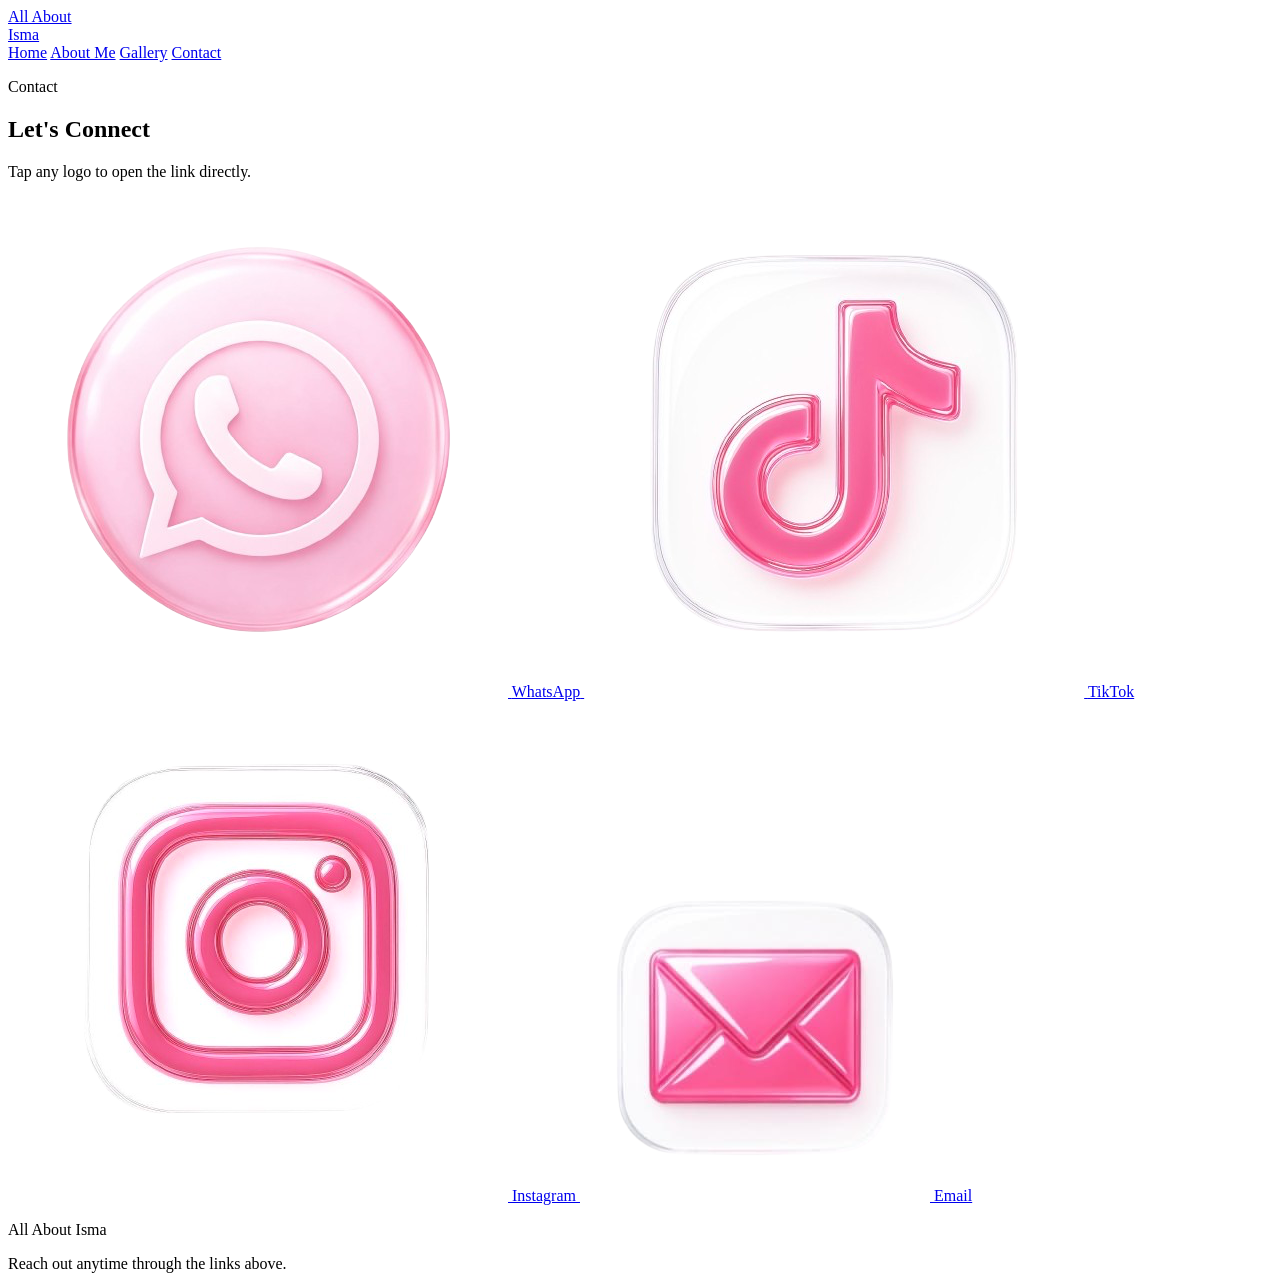
==== contact.html @ f4b1539f "Create contact.html" ====
<!DOCTYPE html>
<html lang="en">
<head>
    <meta charset="UTF-8">
    <meta name="viewport" content="width=device-width, initial-scale=1.0">
    <title>Isma Maisarah | Contact</title>
    <link rel="preconnect" href="https://fonts.googleapis.com">
    <link rel="preconnect" href="https://fonts.gstatic.com" crossorigin>
    <link href="https://fonts.googleapis.com/css2?family=Playfair+Display:wght@600;700&family=Manrope:wght@400;500;700&display=swap" rel="stylesheet">
    <link rel="stylesheet" href="style.css">
</head>
<body>
    <div class="sparkle-layer" aria-hidden="true">
        <span class="sparkle one"></span>
        <span class="sparkle two"></span>
        <span class="sparkle three"></span>
        <span class="sparkle four"></span>
        <span class="sparkle five"></span>
        <span class="sparkle six"></span>
    </div>
    <header class="site-header">
        <div class="page-wrap nav-shell">
            <a class="site-brand" href="index.html">All About<br>Isma</a>
            <nav class="site-nav">
                <a href="index.html">Home</a>
                <a href="about.html">About Me</a>
                <a href="gallery.html">Gallery</a>
                <a class="active" href="contact.html">Contact</a>
            </nav>
        </div>
    </header>

    <main class="page-wrap page-stack">
        <section class="section-panel contact-panel">
            <div class="section-heading center-align">
                <p class="eyebrow">Contact</p>
                <h1>Let&apos;s Connect</h1>
                <p class="gallery-note">Tap any logo to open the link directly.</p>
            </div>
            <div class="contact-grid">
                <a class="contact-card hover-float" href="https://wa.me/60138694818" target="_blank" rel="noreferrer">
                    <img src="assets/img/wslogo.png" alt="WhatsApp logo">
                    <span>WhatsApp</span>
                </a>
                <a class="contact-card hover-float" href="https://www.tiktok.com/@mimaubibi" target="_blank" rel="noreferrer">
                    <img src="assets/img/tiktok.png" alt="TikTok logo">
                    <span>TikTok</span>
                </a>
                <a class="contact-card hover-float" href="https://www.instagram.com/imaamaisa._/" target="_blank" rel="noreferrer">
                    <img src="assets/img/iglogo.png" alt="Instagram logo">
                    <span>Instagram</span>
                </a>
                <a class="contact-card hover-float" href="mailto:ismamaisarahmohamad@gmail.com">
                    <img src="assets/img/email.png" alt="Email logo">
                    <span>Email</span>
                </a>
            </div>
        </section>
    </main>
    <footer class="site-footer">
        <div class="page-wrap footer-shell">
            <p>All About Isma</p>
            <span>Reach out anytime through the links above.</span>
        </div>
    </footer>
</body>
</html>
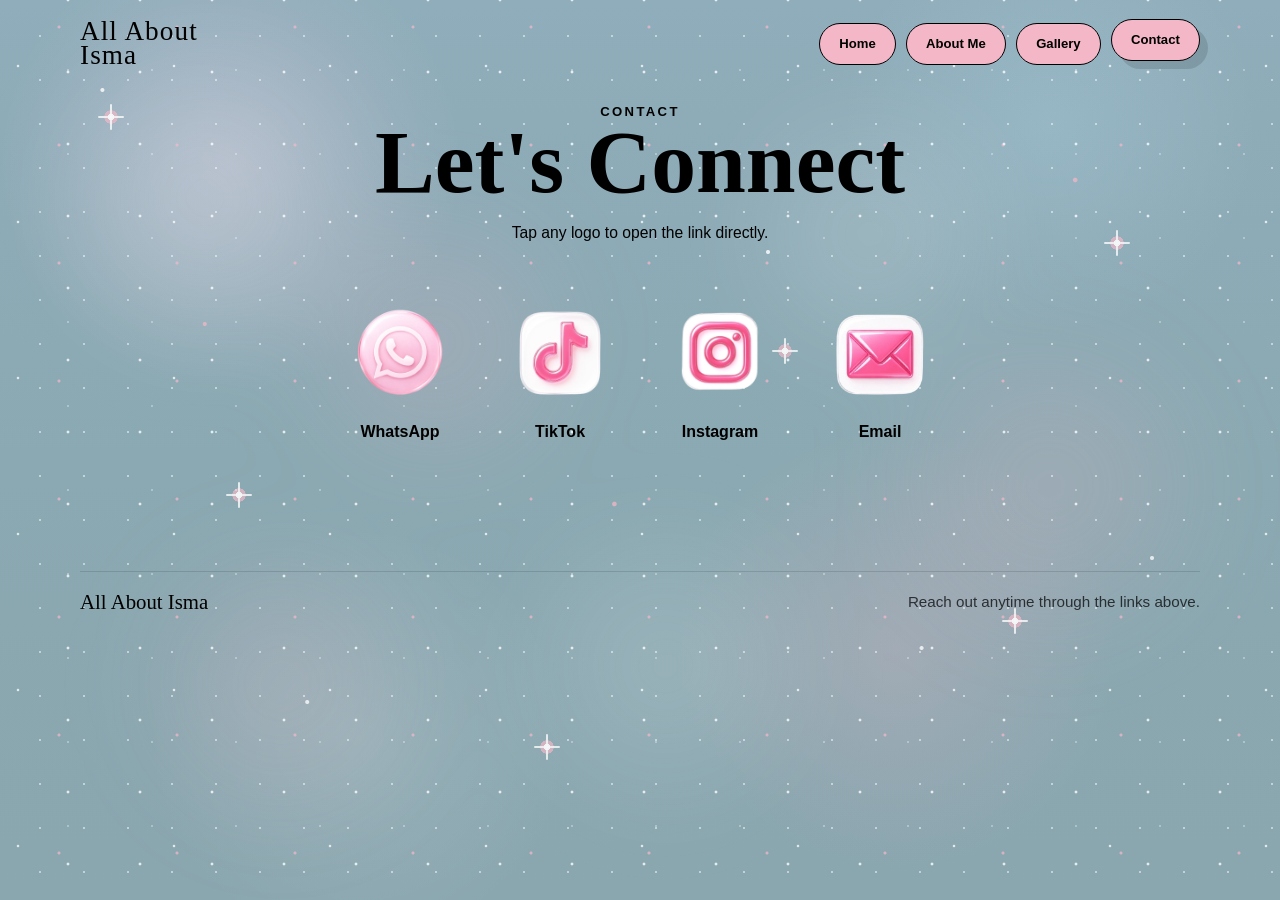
==== commit c1751be1: "Update contact.html" ====
--- a/contact.html
+++ b/contact.html
@@ -50,7 +50,7 @@
                     <img src="assets/img/iglogo.png" alt="Instagram logo">
                     <span>Instagram</span>
                 </a>
-                <a class="contact-card hover-float" href="mailto:ismamaisarahmohamad@gmail.com">
+                <a class="contact-card hover-float" href="mailto:ismamaisarahmohamad@gmail.com?subject=Hello Isma">
                     <img src="assets/img/email.png" alt="Email logo">
                     <span>Email</span>
                 </a>
--- a/style.css
+++ b/style.css
@@ -0,0 +1,2026 @@
+:root {
+    --bg: #95B3BB;
+    --box: #F4B7C7;
+    --text: #000000;
+}
+
+* {
+    box-sizing: border-box;
+    margin: 0;
+    padding: 0;
+}
+
+html {
+    scroll-behavior: smooth;
+}
+
+body {
+    position: relative;
+    isolation: isolate;
+    min-height: 100vh;
+    overflow-x: hidden;
+    background:
+        radial-gradient(circle at 18% 18%, rgba(255, 214, 240, 0.28), transparent 18%),
+        radial-gradient(circle at 82% 14%, rgba(197, 232, 255, 0.18), transparent 16%),
+        radial-gradient(circle at 70% 72%, rgba(244, 183, 199, 0.22), transparent 20%),
+        radial-gradient(circle at 28% 82%, rgba(255, 255, 255, 0.12), transparent 18%),
+        linear-gradient(180deg, #8fadba 0%, #8ba9b2 52%, #8aa6af 100%);
+    color: var(--text);
+    font-family: "Manrope", sans-serif;
+}
+
+body::before {
+    content: "";
+    position: fixed;
+    inset: 0;
+    z-index: -1;
+    pointer-events: none;
+    background:
+        radial-gradient(circle at 16% 22%, rgba(255, 255, 255, 0.22), transparent 14%),
+        radial-gradient(circle at 34% 38%, rgba(244, 183, 199, 0.22), transparent 16%),
+        radial-gradient(circle at 68% 26%, rgba(255, 255, 255, 0.18), transparent 14%),
+        radial-gradient(circle at 82% 54%, rgba(244, 183, 199, 0.22), transparent 16%),
+        radial-gradient(circle at 52% 74%, rgba(255, 255, 255, 0.16), transparent 18%),
+        radial-gradient(circle at 22% 76%, rgba(244, 183, 199, 0.18), transparent 14%);
+    opacity: 1;
+    filter: blur(42px);
+    animation: nebula-shift 22s ease-in-out infinite alternate;
+}
+
+body::after {
+    content: "";
+    position: fixed;
+    inset: 0;
+    z-index: -1;
+    pointer-events: none;
+    background:
+        radial-gradient(circle at 8% 10%, rgba(255, 255, 255, 0.85) 0 1.5px, transparent 2.5px),
+        radial-gradient(circle at 16% 36%, rgba(244, 183, 199, 0.8) 0 1.5px, transparent 2.5px),
+        radial-gradient(circle at 24% 78%, rgba(255, 255, 255, 0.82) 0 1.5px, transparent 2.5px),
+        radial-gradient(circle at 38% 18%, rgba(255, 255, 255, 0.9) 0 1.8px, transparent 2.8px),
+        radial-gradient(circle at 48% 56%, rgba(244, 183, 199, 0.8) 0 1.8px, transparent 2.8px),
+        radial-gradient(circle at 60% 28%, rgba(255, 255, 255, 0.88) 0 1.5px, transparent 2.5px),
+        radial-gradient(circle at 72% 72%, rgba(255, 255, 255, 0.84) 0 1.5px, transparent 2.5px),
+        radial-gradient(circle at 84% 20%, rgba(244, 183, 199, 0.8) 0 1.8px, transparent 2.8px),
+        radial-gradient(circle at 90% 62%, rgba(255, 255, 255, 0.82) 0 1.5px, transparent 2.5px);
+    opacity: 0.92;
+    animation: starfield-drift 24s linear infinite alternate;
+}
+
+.sparkle-layer {
+    position: fixed;
+    inset: 0;
+    z-index: -1;
+    pointer-events: none;
+    overflow: hidden;
+}
+
+.sparkle-layer::before,
+.sparkle-layer::after {
+    content: "";
+    position: absolute;
+    inset: -20%;
+    background-repeat: repeat;
+    mix-blend-mode: screen;
+}
+
+.sparkle-layer::before {
+    background-image:
+        radial-gradient(circle, rgba(255, 255, 255, 0.92) 0 1px, transparent 1.8px),
+        radial-gradient(circle, rgba(244, 183, 199, 0.85) 0 1.1px, transparent 1.9px),
+        radial-gradient(circle, rgba(255, 255, 255, 0.88) 0 0.9px, transparent 1.7px);
+    background-size: 72px 72px, 118px 118px, 156px 156px;
+    background-position: 0 0, 20px 30px, 40px 12px;
+    opacity: 0.85;
+    animation: star-rush-fast 7s linear infinite;
+}
+
+.sparkle-layer::after {
+    background-image:
+        radial-gradient(circle, rgba(255, 255, 255, 0.75) 0 0.8px, transparent 1.5px),
+        radial-gradient(circle, rgba(255, 255, 255, 0.55) 0 0.6px, transparent 1.4px);
+    background-size: 44px 44px, 84px 84px;
+    background-position: 10px 18px, 30px 40px;
+    opacity: 0.65;
+    animation: star-rush-fast-2 4.8s linear infinite;
+}
+
+.sparkle {
+    position: absolute;
+    width: 18px;
+    aspect-ratio: 1;
+    background: radial-gradient(circle, rgba(255, 255, 255, 0.95) 0 25%, rgba(244, 183, 199, 0.75) 26% 52%, transparent 53%);
+    filter: blur(0.3px);
+    opacity: 0.9;
+    mix-blend-mode: screen;
+    animation: sparkle-float 3.8s ease-in-out infinite;
+}
+
+.sparkle::before,
+.sparkle::after {
+    content: "";
+    position: absolute;
+    inset: 50%;
+    width: 2px;
+    height: 26px;
+    background: rgba(255, 255, 255, 0.85);
+    transform: translate(-50%, -50%);
+    border-radius: 999px;
+}
+
+.sparkle::after {
+    width: 26px;
+    height: 2px;
+}
+
+.sparkle.one { top: 12%; left: 8%; animation-delay: 0s; }
+.sparkle.two { top: 26%; right: 12%; animation-delay: 1.8s; }
+.sparkle.three { top: 54%; left: 18%; animation-delay: 3.4s; }
+.sparkle.four { top: 68%; right: 20%; animation-delay: 5.2s; }
+.sparkle.five { top: 82%; left: 42%; animation-delay: 2.4s; }
+.sparkle.six { top: 38%; right: 38%; animation-delay: 4.4s; }
+
+img,
+video {
+    display: block;
+    width: 100%;
+}
+
+a {
+    color: inherit;
+    text-decoration: none;
+}
+
+.page-wrap {
+    width: min(1120px, calc(100% - 32px));
+    margin: 0 auto;
+}
+
+.site-header {
+    padding: 20px 0 8px;
+}
+
+.site-footer {
+    margin-top: 10px;
+    padding: 24px 0 30px;
+}
+
+.footer-shell {
+    display: flex;
+    justify-content: space-between;
+    align-items: center;
+    gap: 20px;
+    padding-top: 18px;
+    border-top: 1.5px solid rgba(0, 0, 0, 0.12);
+    font-size: 0.95rem;
+}
+
+.footer-shell p {
+    font-family: "Playfair Display", serif;
+    font-size: 1.3rem;
+}
+
+.footer-shell span {
+    opacity: 0.72;
+}
+
+.nav-shell {
+    display: flex;
+    justify-content: space-between;
+    align-items: center;
+    gap: 20px;
+}
+
+.site-brand,
+h1,
+h2,
+h3 {
+    font-family: "Playfair Display", serif;
+}
+
+.site-brand {
+    font-size: 1.7rem;
+    line-height: 0.88;
+    letter-spacing: 0.04em;
+}
+
+.site-nav {
+    display: flex;
+    flex-wrap: wrap;
+    justify-content: flex-end;
+    gap: 10px;
+}
+
+.site-nav a,
+.main-button,
+.study-card {
+    border: 1.5px solid var(--text);
+    border-radius: 999px;
+    background: var(--box);
+}
+
+.site-nav a,
+.main-button {
+    padding: 0.8rem 1.2rem;
+    font-size: 0.82rem;
+    font-weight: 700;
+    transition: transform 0.25s ease, box-shadow 0.25s ease, background 0.25s ease;
+}
+
+.outline-button {
+    display: inline-flex;
+    align-items: center;
+    justify-content: center;
+    padding: 0.8rem 1.2rem;
+    border: 1.5px solid var(--text);
+    border-radius: 999px;
+    background: rgba(255, 255, 255, 0.16);
+    font-size: 0.82rem;
+    font-weight: 700;
+    transition: transform 0.25s ease, box-shadow 0.25s ease, background 0.25s ease;
+}
+
+.site-nav a:hover,
+.site-nav a.active,
+.main-button:hover,
+.outline-button:hover,
+.hover-float:hover {
+    transform: translateY(-4px);
+    box-shadow: 8px 8px 0 rgba(0, 0, 0, 0.12);
+}
+
+.page-stack {
+    display: grid;
+    gap: 28px;
+    padding: 18px 0 50px;
+}
+
+.hero-panel,
+.section-panel,
+.soft-card {
+    overflow: visible;
+}
+
+.hero-panel {
+    display: grid;
+    grid-template-columns: 360px 1fr;
+    gap: 28px;
+    align-items: center;
+    padding: 22px 0 34px;
+    margin-top: 18px;
+}
+
+.home-page {
+    padding-bottom: 54px;
+}
+
+.hero-photo {
+    position: relative;
+}
+
+.hero-photo img {
+    height: 500px;
+    object-fit: cover;
+    border-radius: 28px;
+    animation: float-soft 5.5s ease-in-out infinite;
+    box-shadow: 0 24px 40px rgba(0, 0, 0, 0.12);
+}
+
+.hero-copy h1,
+.section-heading h1 {
+    font-size: clamp(3rem, 7vw, 5.6rem);
+    line-height: 0.95;
+}
+
+.mini-line {
+    font-size: 1rem;
+    margin-bottom: 0.4rem;
+    animation: fade-up 0.9s ease both;
+}
+
+.hero-subtitle {
+    max-width: 560px;
+    margin-top: 0.8rem;
+    font-size: 1.1rem;
+    font-weight: 500;
+}
+
+.hero-blurb {
+    max-width: 520px;
+    margin-top: 1rem;
+    font-size: 1rem;
+    line-height: 1.8;
+}
+
+.eyebrow {
+    font-size: 0.82rem;
+    font-weight: 800;
+    letter-spacing: 0.18em;
+    text-transform: uppercase;
+}
+
+.hero-actions {
+    display: flex;
+    flex-wrap: wrap;
+    gap: 14px;
+    margin-top: 1.6rem;
+}
+
+.hero-stats {
+    display: flex;
+    flex-wrap: wrap;
+    gap: 14px;
+    margin-top: 1.8rem;
+}
+
+.hero-stats article {
+    min-width: 110px;
+    padding: 14px 16px;
+    border-radius: 22px;
+    background: rgba(255, 255, 255, 0.2);
+    box-shadow: 0 14px 24px rgba(0, 0, 0, 0.08);
+    animation: fade-up 0.9s ease both;
+}
+
+.hero-stats strong {
+    display: block;
+    font-family: "Playfair Display", serif;
+    font-size: 1.4rem;
+}
+
+.hero-stats span {
+    font-size: 0.82rem;
+    font-weight: 700;
+    letter-spacing: 0.04em;
+}
+
+.photo-chip {
+    position: absolute;
+    z-index: 1;
+    padding: 0.88rem 1.3rem;
+    border-radius: 999px;
+    background:
+        linear-gradient(135deg, rgba(255, 225, 235, 0.72), rgba(244, 183, 199, 0.62)),
+        rgba(255, 255, 255, 0.22);
+    font-size: 0.8rem;
+    font-weight: 800;
+    letter-spacing: 0.03em;
+    box-shadow:
+        0 16px 30px rgba(0, 0, 0, 0.12),
+        0 10px 24px rgba(255, 212, 228, 0.24);
+    backdrop-filter: blur(12px);
+    -webkit-backdrop-filter: blur(12px);
+}
+
+.photo-chip::before {
+    content: "";
+    position: absolute;
+    inset: 5px;
+    border-radius: 999px;
+    background: linear-gradient(180deg, rgba(255, 255, 255, 0.28), rgba(255, 255, 255, 0.04));
+    opacity: 0.7;
+    pointer-events: none;
+}
+
+.chip-top {
+    top: 18px;
+    right: -14px;
+    animation: float-chip 4.5s ease-in-out infinite;
+}
+
+.chip-bottom {
+    left: -12px;
+    bottom: 24px;
+    animation: float-chip 5s ease-in-out infinite reverse;
+}
+
+.home-grid {
+    display: grid;
+    grid-template-columns: repeat(3, minmax(0, 1fr));
+    gap: 20px;
+    margin-top: 42px;
+    padding-bottom: 50px;
+}
+
+.soft-card {
+    padding: 0;
+}
+
+.soft-card h2 {
+    margin-top: 0.85rem;
+    font-size: 2rem;
+    line-height: 1.25;
+}
+
+.plain-copy {
+    max-width: 320px;
+}
+
+.card-glow {
+    position: relative;
+    padding: 18px 18px 0 0;
+}
+
+.card-glow::before {
+    content: "";
+    position: absolute;
+    left: -14px;
+    top: 6px;
+    width: 58px;
+    height: 58px;
+    border-radius: 50%;
+    background: rgba(244, 183, 199, 0.4);
+    filter: blur(8px);
+    z-index: -1;
+}
+
+.delay-card {
+    animation-delay: 0.12s;
+}
+
+.delay-card-2 {
+    animation-delay: 0.22s;
+}
+
+.inline-link {
+    display: inline-block;
+    margin-top: 1rem;
+    font-weight: 800;
+    text-decoration: underline;
+    text-underline-offset: 0.18em;
+}
+
+.home-ribbon {
+    overflow: hidden;
+    margin-top: 34px;
+    border-top: 1.5px solid rgba(0, 0, 0, 0.14);
+    border-bottom: 1.5px solid rgba(0, 0, 0, 0.14);
+    padding: 16px 0;
+}
+
+.ribbon-track {
+    display: flex;
+    gap: 20px;
+    width: max-content;
+    animation: ribbon-run 20s linear infinite;
+}
+
+.ribbon-track span {
+    padding: 0.55rem 1rem;
+    border-radius: 999px;
+    background: rgba(244, 183, 199, 0.4);
+    border: 1.5px solid rgba(0, 0, 0, 0.14);
+    font-size: 0.86rem;
+    font-weight: 800;
+    letter-spacing: 0.08em;
+    text-transform: uppercase;
+}
+
+.home-highlight {
+    display: grid;
+    grid-template-columns: 1fr 360px;
+    gap: 34px;
+    align-items: center;
+    margin-top: 38px;
+}
+
+.highlight-copy h2 {
+    margin-top: 0.7rem;
+    font-size: clamp(2rem, 4vw, 3.4rem);
+    line-height: 1.05;
+}
+
+.highlight-copy p:last-child {
+    max-width: 620px;
+    margin-top: 1rem;
+    line-height: 1.85;
+}
+
+.highlight-stack {
+    position: relative;
+    min-height: 380px;
+}
+
+.stack-card {
+    position: absolute;
+    overflow: hidden;
+    border-radius: 28px;
+    box-shadow: 0 22px 36px rgba(0, 0, 0, 0.14);
+}
+
+.stack-card img {
+    width: 100%;
+    height: 100%;
+    object-fit: cover;
+}
+
+.stack-main {
+    inset: 30px 10px 0 40px;
+    animation: float-soft 6s ease-in-out infinite;
+}
+
+.stack-small {
+    width: 120px;
+    height: 150px;
+}
+
+.stack-small.one {
+    top: 0;
+    left: 0;
+    transform: rotate(-8deg);
+    animation: float-chip 4.6s ease-in-out infinite;
+}
+
+.stack-small.two {
+    right: 0;
+    bottom: 18px;
+    transform: rotate(8deg);
+    animation: float-chip 4.8s ease-in-out infinite reverse;
+}
+
+.dream-banner {
+    display: grid;
+    grid-template-columns: 1.1fr 0.9fr;
+    gap: 26px;
+    align-items: center;
+    margin-top: 46px;
+    padding: 32px 0;
+    border-top: 1.5px solid rgba(0, 0, 0, 0.12);
+    border-bottom: 1.5px solid rgba(0, 0, 0, 0.12);
+}
+
+.dream-banner-copy h2 {
+    margin-top: 0.75rem;
+    font-size: clamp(2rem, 4vw, 3.1rem);
+    line-height: 1.1;
+}
+
+.dream-banner-copy p:last-child {
+    max-width: 640px;
+    margin-top: 0.9rem;
+    line-height: 1.85;
+}
+
+.dream-badges {
+    display: flex;
+    flex-wrap: wrap;
+    gap: 14px;
+    justify-content: flex-end;
+}
+
+.dream-badges span {
+    padding: 0.8rem 1.1rem;
+    border-radius: 999px;
+    background: rgba(244, 183, 199, 0.45);
+    border: 1.5px solid rgba(0, 0, 0, 0.14);
+    font-weight: 800;
+    box-shadow: 0 14px 22px rgba(0, 0, 0, 0.08);
+}
+
+.home-links {
+    display: grid;
+    grid-template-columns: repeat(3, minmax(0, 1fr));
+    gap: 22px;
+    margin-top: 42px;
+}
+
+.home-link-card {
+    display: block;
+    padding: 24px;
+    border-radius: 28px;
+    background: rgba(255, 255, 255, 0.16);
+    box-shadow: 0 18px 28px rgba(0, 0, 0, 0.08);
+    transition: transform 0.3s ease, box-shadow 0.3s ease, background 0.3s ease;
+}
+
+.home-link-card h3 {
+    margin-top: 0.7rem;
+    font-size: 2rem;
+}
+
+.home-link-card span {
+    display: inline-block;
+    margin-top: 0.45rem;
+    font-weight: 700;
+}
+
+.home-link-card:hover {
+    transform: translateY(-8px);
+    box-shadow: 0 24px 34px rgba(0, 0, 0, 0.12);
+    background: rgba(244, 183, 199, 0.26);
+}
+
+.section-panel {
+    padding: 10px 0 22px;
+}
+
+.about-shell,
+.gallery-shell {
+    position: relative;
+    padding: 28px;
+    border-radius: 0;
+    overflow: visible;
+    background: transparent;
+    box-shadow: none;
+    backdrop-filter: none;
+    -webkit-backdrop-filter: none;
+}
+
+.about-shell::before,
+.gallery-shell::before {
+    content: none;
+}
+
+.intro-panel,
+.dream-panel,
+.media-panel,
+.contact-panel {
+    max-width: 1000px;
+    margin: 0 auto;
+}
+
+.section-heading h2 {
+    margin-top: 0.45rem;
+    font-size: clamp(2.2rem, 4vw, 3.3rem);
+    line-height: 1;
+}
+
+.section-title-pink {
+    font-family: "Playfair Display", serif;
+    font-size: clamp(3rem, 6vw, 4.2rem);
+    line-height: 0.95;
+    color: var(--box);
+    text-transform: uppercase;
+}
+
+.center-align {
+    text-align: center;
+}
+
+.about-story {
+    display: grid;
+    grid-template-columns: 320px minmax(0, 1fr);
+    gap: 30px;
+    align-items: center;
+    margin-top: 18px;
+}
+
+.about-story > *,
+.dream-panel > *,
+.music-frame > * {
+    min-width: 0;
+}
+
+.gif-placeholder,
+.dream-card,
+.slider-photo,
+.gallery-photo,
+.cover-frame,
+.contact-card {
+    overflow: hidden;
+    border-radius: 26px;
+}
+
+.gif-placeholder {
+    display: grid;
+    place-items: center;
+    min-height: 360px;
+    background:
+        linear-gradient(rgba(0, 0, 0, 0.1), rgba(0, 0, 0, 0.1)),
+        url("assets/img/oldlovegambar.JPG") center/cover no-repeat;
+    animation: float-soft 6s ease-in-out infinite;
+}
+
+.gif-placeholder span {
+    display: inline-block;
+    padding: 0.9rem 1.2rem;
+    border: 1.5px solid var(--text);
+    border-radius: 999px;
+    background: var(--box);
+    font-weight: 700;
+}
+
+.story-box {
+    position: relative;
+    padding: 18px 22px;
+    border-radius: 0;
+    background: transparent;
+    box-shadow: none;
+    overflow-wrap: anywhere;
+}
+
+.soft-label {
+    margin-bottom: 0.75rem;
+    color: rgba(0, 0, 0, 0.7);
+}
+
+.story-box p,
+.dream-copy p,
+.gallery-note {
+    margin-top: 1rem;
+    font-size: 0.98rem;
+    line-height: 1.7;
+}
+
+.inline-title {
+    font-size: 2.1rem;
+    line-height: 1;
+}
+
+.dream-panel {
+    display: grid;
+    grid-template-columns: 1.1fr 0.9fr;
+    gap: 26px;
+    align-items: center;
+    padding-top: 20px;
+}
+
+.dream-pictures {
+    display: grid;
+    grid-template-columns: repeat(3, minmax(0, 220px));
+    justify-content: center;
+    gap: 12px;
+}
+
+.dream-card img {
+    height: 180px;
+    object-fit: cover;
+    border-radius: 26px;
+    transition: transform 0.45s ease, filter 0.45s ease;
+}
+
+.dream-copy {
+    padding: 18px 22px;
+    border-radius: 0;
+    background: transparent;
+    box-shadow: none;
+    text-align: left;
+}
+
+.dream-card img:hover,
+.slider-photo img:hover,
+.gallery-photo img:hover,
+.cover-frame img:hover {
+    transform: translateY(-6px) scale(1.02);
+    filter: saturate(1.05);
+}
+
+.study-grid {
+    display: grid;
+    grid-template-columns: repeat(2, minmax(0, 260px));
+    justify-content: center;
+    gap: 20px;
+    margin-top: 26px;
+}
+
+.study-card {
+    padding: 24px;
+    text-align: center;
+    transition: transform 0.3s ease, box-shadow 0.3s ease;
+    box-shadow: 0 18px 28px rgba(0, 0, 0, 0.1);
+}
+
+.study-card h3 {
+    font-size: 1.65rem;
+}
+
+.study-card p {
+    margin-top: 0.35rem;
+    font-weight: 700;
+}
+
+.hobby-list {
+    display: grid;
+    gap: 26px;
+    margin-top: 24px;
+    max-width: 780px;
+    margin-left: auto;
+    margin-right: auto;
+}
+
+.hobby-card,
+.audio-card {
+    border-radius: 0;
+    padding: 22px 20px;
+    background: transparent;
+    box-shadow: none;
+}
+
+.hobby-head,
+.audio-card {
+    display: grid;
+    gap: 8px;
+}
+
+.hobby-head {
+    margin-bottom: 14px;
+    max-width: 520px;
+    margin-left: auto;
+    margin-right: auto;
+    text-align: center;
+}
+
+.hobby-head h3,
+.audio-card h3 {
+    font-size: 1.8rem;
+}
+
+.slider-window,
+.gallery-window {
+    overflow: hidden;
+    border-radius: 24px;
+    width: 100%;
+}
+
+.slider-window {
+    max-width: 760px;
+    margin: 0 auto;
+    -webkit-mask-image: linear-gradient(to right, transparent 0, black 8%, black 92%, transparent 100%);
+    mask-image: linear-gradient(to right, transparent 0, black 8%, black 92%, transparent 100%);
+}
+
+.slider-track,
+.gallery-track {
+    display: flex;
+    gap: 16px;
+    width: max-content;
+    animation: move-left 26s linear infinite;
+}
+
+.reverse-window .slider-track,
+.reverse-window .gallery-track {
+    animation-name: move-right;
+}
+
+.slow-window .slider-track,
+.slow-window .gallery-track {
+    animation-duration: 34s;
+}
+
+.slider-photo img {
+    width: 220px;
+    height: 150px;
+    object-fit: cover;
+    border-radius: 24px;
+}
+
+.media-panel {
+    overflow: hidden;
+}
+
+.music-frame {
+    display: grid;
+    grid-template-columns: 200px 1fr;
+    gap: 28px;
+    align-items: start;
+    margin-top: 24px;
+    max-width: 920px;
+    margin-left: auto;
+    margin-right: auto;
+}
+
+.cover-frame img {
+    aspect-ratio: 1;
+    object-fit: cover;
+    box-shadow: 0 20px 30px rgba(0, 0, 0, 0.14);
+}
+
+.audio-list {
+    display: grid;
+    gap: 16px;
+}
+
+.audio-card p {
+    font-size: 0.95rem;
+}
+
+audio {
+    width: 100%;
+    margin-top: 8px;
+}
+
+.hidden-audio {
+    position: absolute;
+    width: 0;
+    height: 0;
+    opacity: 0;
+    pointer-events: none;
+}
+
+.song-showcase {
+    display: grid;
+    gap: 24px;
+    max-width: 940px;
+    margin: 28px auto 0;
+}
+
+.song-player {
+    display: grid;
+    grid-template-columns: 220px 1fr;
+    gap: 24px;
+    align-items: center;
+    padding: 20px 22px;
+    border-radius: 0;
+    background: transparent;
+    box-shadow: none;
+}
+
+.vinyl-stage {
+    display: grid;
+    place-items: center;
+}
+
+.vinyl-record {
+    position: relative;
+    width: 180px;
+    height: 180px;
+    border-radius: 50%;
+    background:
+        radial-gradient(circle at center, #2a2a2a 0 18%, #090909 19% 34%, #1b1b1b 35% 42%, #050505 43% 100%);
+    box-shadow: 0 18px 32px rgba(0, 0, 0, 0.18);
+}
+
+.vinyl-record::before,
+.vinyl-record::after {
+    content: "";
+    position: absolute;
+    border-radius: 50%;
+    border: 1px solid rgba(255, 255, 255, 0.08);
+}
+
+.vinyl-record::before {
+    inset: 16px;
+}
+
+.vinyl-record::after {
+    inset: 32px;
+}
+
+.vinyl-label {
+    position: absolute;
+    inset: 44px;
+    display: grid;
+    place-items: center;
+    border-radius: 50%;
+    overflow: hidden;
+    color: #ffffff;
+    text-align: center;
+    font-size: 0.8rem;
+    font-weight: 800;
+    letter-spacing: 0.04em;
+}
+
+.cover-oldlove {
+    background:
+        linear-gradient(rgba(0, 0, 0, 0.08), rgba(0, 0, 0, 0.08)),
+        url("assets/img/oldlovegambar.JPG") center/cover no-repeat;
+}
+
+.cover-city {
+    background: linear-gradient(135deg, #4f3043, #c0879d);
+}
+
+.cover-eyes {
+    background: linear-gradient(135deg, #59657b, #90a5cb);
+}
+
+.song-info h3 {
+    font-size: 2rem;
+}
+
+.song-info p {
+    margin-top: 0.2rem;
+    font-size: 1rem;
+}
+
+.song-player.is-playing .vinyl-record {
+    animation: spin-record 4s linear infinite;
+}
+
+.gallery-hero audio {
+    width: min(460px, 100%);
+    margin-top: 20px;
+}
+
+.gallery-hero,
+.gallery-window {
+    max-width: 980px;
+    margin-left: auto;
+    margin-right: auto;
+}
+
+.gallery-hero {
+    text-align: center;
+}
+
+.gallery-hero .section-heading {
+    max-width: 780px;
+    margin: 0 auto;
+}
+
+.gallery-category .section-heading {
+    margin-bottom: 18px;
+}
+
+.gallery-category .gallery-note {
+    max-width: 560px;
+    margin-left: auto;
+    margin-right: auto;
+    color: rgba(0, 0, 0, 0.7);
+}
+
+.video-showcase {
+    margin: 28px auto 0;
+    padding: 24px 10px 34px;
+    color: var(--text);
+}
+
+.video-showcase-head {
+    text-align: center;
+}
+
+.video-showcase-head h2 {
+    margin-top: 0.6rem;
+    font-size: clamp(2.4rem, 5vw, 3.7rem);
+    line-height: 1;
+}
+
+.video-showcase-head p:last-child {
+    margin-top: 0.8rem;
+    color: rgba(0, 0, 0, 0.65);
+}
+
+.video-carousel {
+    display: flex;
+    justify-content: center;
+    align-items: end;
+    gap: 14px;
+    margin-top: 34px;
+    perspective: 1200px;
+    overflow-x: auto;
+    padding: 22px 10px 56px;
+    scrollbar-width: none;
+}
+
+.video-carousel::-webkit-scrollbar {
+    display: none;
+}
+
+.video-tile {
+    position: relative;
+    flex: 0 0 auto;
+    width: 140px;
+    border-radius: 22px;
+    overflow: hidden;
+    background: rgba(255, 255, 255, 0.18);
+    box-shadow: 0 18px 34px rgba(0, 0, 0, 0.34);
+    transition: transform 0.35s ease, box-shadow 0.35s ease, filter 0.35s ease;
+    -webkit-box-reflect: below 10px linear-gradient(transparent, rgba(0, 0, 0, 0.38));
+}
+
+.video-tile video,
+.video-tile iframe {
+    width: 100%;
+    height: 100%;
+    object-fit: cover;
+    display: block;
+    border: 0;
+}
+
+.video-tile.short {
+    height: 270px;
+}
+
+.video-tile.medium {
+    height: 330px;
+}
+
+.video-tile.tall {
+    width: 190px;
+    height: 430px;
+}
+
+.tilt-left {
+    transform: rotateY(20deg);
+}
+
+.tilt-right {
+    transform: rotateY(-20deg);
+}
+
+.focus-card {
+    transform: translateY(-10px) scale(1.02);
+}
+
+.video-meta {
+    position: absolute;
+    left: 0;
+    right: 0;
+    bottom: 0;
+    padding: 24px 14px 14px;
+    background: linear-gradient(180deg, transparent, rgba(0, 0, 0, 0.7));
+}
+
+.video-meta h3 {
+    font-size: 1rem;
+    font-family: "Manrope", sans-serif;
+    font-weight: 800;
+}
+
+.video-meta span {
+    display: inline-block;
+    margin-top: 0.25rem;
+    font-size: 0.8rem;
+    color: rgba(255, 255, 255, 0.8);
+}
+
+.video-tile:hover {
+    transform: translateY(-12px) scale(1.04);
+    box-shadow: 0 26px 44px rgba(0, 0, 0, 0.42);
+    filter: saturate(1.04);
+}
+
+.tilt-left:hover {
+    transform: rotateY(12deg) translateY(-12px) scale(1.04);
+}
+
+.tilt-right:hover {
+    transform: rotateY(-12deg) translateY(-12px) scale(1.04);
+}
+
+.focus-card:hover {
+    transform: translateY(-16px) scale(1.05);
+}
+
+.gallery-photo img {
+    width: 180px;
+    height: 240px;
+    object-fit: cover;
+    border-radius: 24px;
+    box-shadow: 0 16px 26px rgba(0, 0, 0, 0.1);
+}
+
+.gallery-window {
+    overflow: hidden;
+    padding: 12px 0;
+    -webkit-mask-image: linear-gradient(to right, transparent 0, black 8%, black 92%, transparent 100%);
+    mask-image: linear-gradient(to right, transparent 0, black 8%, black 92%, transparent 100%);
+}
+
+.gallery-track {
+    justify-content: center;
+}
+
+.contact-panel {
+    text-align: center;
+}
+
+.contact-grid {
+    display: grid;
+    grid-template-columns: repeat(4, minmax(0, 1fr));
+    gap: 18px;
+    margin-top: 28px;
+}
+
+.contact-card {
+    display: grid;
+    place-items: center;
+    gap: 14px;
+    padding: 24px 16px;
+    transition: transform 0.25s ease, box-shadow 0.25s ease;
+}
+
+.contact-card img {
+    width: 110px;
+    height: 110px;
+    object-fit: contain;
+}
+
+.contact-card span {
+    font-weight: 800;
+}
+
+.reveal {
+    animation: fade-up 0.9s ease both;
+}
+
+.rise-1 {
+    animation-delay: 0.08s;
+}
+
+.rise-2 {
+    animation-delay: 0.18s;
+}
+
+.rise-3 {
+    animation-delay: 0.28s;
+}
+
+@keyframes move-left {
+    from {
+        transform: translateX(0);
+    }
+    to {
+        transform: translateX(-552px);
+    }
+}
+
+@keyframes move-right {
+    from {
+        transform: translateX(-552px);
+    }
+    to {
+        transform: translateX(0);
+    }
+}
+
+@keyframes fade-up {
+    from {
+        opacity: 0;
+        transform: translateY(28px);
+    }
+    to {
+        opacity: 1;
+        transform: translateY(0);
+    }
+}
+
+@keyframes bling-drift {
+    0% {
+        transform: translate3d(0, 0, 0) scale(1);
+    }
+    100% {
+        transform: translate3d(18px, -14px, 0) scale(1.04);
+    }
+}
+
+@keyframes starfield-drift {
+    0% {
+        transform: translate3d(0, 0, 0);
+    }
+    100% {
+        transform: translate3d(-20px, 16px, 0);
+    }
+}
+
+@keyframes nebula-shift {
+    0% {
+        transform: translate3d(0, 0, 0) scale(1);
+    }
+    100% {
+        transform: translate3d(18px, -10px, 0) scale(1.08);
+    }
+}
+
+@keyframes float-soft {
+    0%,
+    100% {
+        transform: translateY(0);
+    }
+    50% {
+        transform: translateY(-8px);
+    }
+}
+
+@keyframes sparkle-float {
+    0%,
+    100% {
+        transform: translate3d(0, 0, 0) scale(0.9);
+        opacity: 0.6;
+    }
+    50% {
+        transform: translate3d(10px, -18px, 0) scale(1.15);
+        opacity: 0.95;
+    }
+}
+
+@keyframes star-rush-fast {
+    from {
+        transform: translate3d(0, 0, 0) scale(1);
+    }
+    to {
+        transform: translate3d(-180px, 120px, 0) scale(1.14);
+    }
+}
+
+@keyframes star-rush-fast-2 {
+    from {
+        transform: translate3d(0, 0, 0) scale(1);
+    }
+    to {
+        transform: translate3d(-260px, 170px, 0) scale(1.2);
+    }
+}
+
+@keyframes float-chip {
+    0%,
+    100% {
+        transform: translateY(0);
+    }
+    50% {
+        transform: translateY(-10px);
+    }
+}
+
+@keyframes ribbon-run {
+    from {
+        transform: translateX(0);
+    }
+    to {
+        transform: translateX(-50%);
+    }
+}
+
+@keyframes spin-record {
+    from {
+        transform: rotate(0deg);
+    }
+    to {
+        transform: rotate(360deg);
+    }
+}
+
+@media (max-width: 900px) {
+    .hero-panel,
+    .about-story,
+    .dream-panel,
+    .music-frame,
+    .home-grid {
+        grid-template-columns: 1fr;
+    }
+
+    body::before {
+        opacity: 0.84;
+        filter: blur(34px);
+    }
+
+    .study-grid {
+        grid-template-columns: 1fr;
+    }
+
+    .about-shell,
+    .gallery-shell {
+        padding: 22px;
+        border-radius: 0;
+    }
+
+    .dream-pictures {
+        grid-template-columns: 1fr;
+        justify-content: stretch;
+    }
+
+    .hero-photo img,
+    .gif-placeholder {
+        height: 360px;
+    }
+
+    .dream-copy {
+        margin-left: 0;
+        text-align: left;
+    }
+
+    .song-player {
+        grid-template-columns: 1fr;
+        justify-items: center;
+        text-align: center;
+    }
+
+    .home-highlight {
+        grid-template-columns: 1fr;
+    }
+
+    .dream-banner,
+    .home-links {
+        grid-template-columns: 1fr;
+    }
+
+    .contact-grid {
+        grid-template-columns: repeat(2, minmax(0, 1fr));
+    }
+
+    .highlight-stack {
+        max-width: 340px;
+        width: 100%;
+        margin: 0 auto;
+        min-height: 320px;
+    }
+
+    .video-showcase {
+        padding: 28px 20px 36px;
+    }
+
+    .video-tile.short {
+        height: 240px;
+    }
+
+    .video-tile.medium {
+        height: 290px;
+    }
+
+    .video-tile.tall {
+        width: 170px;
+        height: 380px;
+    }
+
+    .footer-shell {
+        flex-direction: column;
+        align-items: flex-start;
+    }
+}
+
+@media (max-width: 640px) {
+    body::before {
+        opacity: 0.66;
+        filter: blur(24px);
+    }
+
+    body::after {
+        opacity: 0.82;
+    }
+
+    .page-wrap {
+        width: min(100%, calc(100% - 20px));
+    }
+
+    .site-header {
+        padding: 14px 0 4px;
+    }
+
+    .nav-shell {
+        align-items: flex-start;
+        flex-direction: column;
+        gap: 14px;
+    }
+
+    .site-brand {
+        font-size: 1.1rem;
+        line-height: 0.95;
+    }
+
+    .site-nav {
+        display: grid;
+        grid-template-columns: repeat(2, minmax(0, 1fr));
+        width: 100%;
+        gap: 10px;
+    }
+
+    .site-nav a {
+        display: flex;
+        justify-content: center;
+        align-items: center;
+        min-width: 0;
+        padding: 0.78rem 0.9rem;
+        font-size: 0.84rem;
+    }
+
+    .section-panel,
+    .hero-panel,
+    .soft-card {
+        padding: 12px 0;
+    }
+
+    .page-stack {
+        gap: 14px;
+        padding: 10px 0 34px;
+    }
+
+    .home-page {
+        padding-bottom: 36px;
+    }
+
+    .hero-panel {
+        gap: 18px;
+        margin-top: 8px;
+        padding-bottom: 18px;
+    }
+
+    .about-shell,
+    .gallery-shell {
+        padding: 18px;
+        border-radius: 0;
+    }
+
+    .hero-photo {
+        max-width: 100%;
+    }
+
+    .hero-photo img {
+        height: 360px;
+        border-radius: 26px;
+    }
+
+    .hero-copy {
+        text-align: center;
+    }
+
+    .hero-copy h1,
+    .section-heading h1 {
+        font-size: clamp(2rem, 11vw, 2.8rem);
+        line-height: 1;
+        max-width: 100%;
+        text-wrap: balance;
+    }
+
+    .section-heading h2,
+    .soft-card h2,
+    .study-card h3,
+    .hobby-head h3,
+    .audio-card h3 {
+        font-size: 1.9rem;
+    }
+
+    .section-title-pink {
+        font-size: 2.2rem;
+        text-align: center;
+    }
+
+    .intro-panel .section-heading,
+    .intro-panel .section-title-pink {
+        text-align: left;
+    }
+
+    .mini-line,
+    .hero-subtitle,
+    .hero-blurb,
+    .story-box p,
+    .dream-copy p,
+    .gallery-note,
+    .song-info p,
+    .video-showcase-head p:last-child {
+        max-width: 100%;
+        margin-left: auto;
+        margin-right: auto;
+        text-align: center;
+    }
+
+    .hero-subtitle {
+        font-size: 1rem;
+    }
+
+    .hero-blurb {
+        font-size: 0.96rem;
+        line-height: 1.72;
+    }
+
+    .hero-actions {
+        justify-content: center;
+    }
+
+    .hero-actions a {
+        min-width: 138px;
+    }
+
+    .hero-stats {
+        display: grid;
+        grid-template-columns: repeat(3, minmax(0, 1fr));
+        gap: 10px;
+    }
+
+    .hero-stats article {
+        min-width: 0;
+        padding: 12px 10px;
+        border-radius: 18px;
+    }
+
+    .hero-stats strong {
+        font-size: 1.1rem;
+    }
+
+    .hero-stats span {
+        font-size: 0.72rem;
+    }
+
+    .home-grid {
+        gap: 18px;
+        margin-top: 22px;
+        padding-bottom: 26px;
+    }
+
+    .plain-copy,
+    .highlight-copy p:last-child,
+    .dream-banner-copy p:last-child {
+        max-width: 100%;
+    }
+
+    .soft-card,
+    .plain-copy,
+    .highlight-copy,
+    .dream-banner-copy,
+    .home-link-card,
+    .contact-panel {
+        text-align: center;
+    }
+
+    .card-glow {
+        padding: 10px 0 0;
+    }
+
+    .card-glow::before {
+        left: 50%;
+        top: -4px;
+        transform: translateX(-50%);
+    }
+
+    .home-ribbon {
+        margin-top: 14px;
+        padding: 12px 0;
+    }
+
+    .ribbon-track span {
+        font-size: 0.74rem;
+        white-space: nowrap;
+    }
+
+    .home-highlight,
+    .dream-banner,
+    .home-links {
+        margin-top: 24px;
+        gap: 18px;
+    }
+
+    .highlight-copy h2,
+    .dream-banner-copy h2,
+    .home-link-card h3,
+    .video-showcase-head h2 {
+        font-size: 2.15rem;
+        line-height: 1.02;
+    }
+
+    .highlight-stack {
+        min-height: 300px;
+        max-width: 280px;
+    }
+
+    .stack-main {
+        inset: 26px 8px 0 34px;
+    }
+
+    .stack-small {
+        width: 96px;
+        height: 124px;
+    }
+
+    .dream-badges {
+        justify-content: center;
+    }
+
+    .about-story {
+        grid-template-columns: 1fr;
+        gap: 16px;
+    }
+
+    .section-heading,
+    .dream-copy,
+    .video-showcase-head,
+    .hobby-head,
+    .song-info {
+        text-align: center;
+    }
+
+    .gallery-hero .section-heading,
+    .contact-panel .section-heading,
+    .intro-panel .section-heading {
+        max-width: 100%;
+        margin-left: auto;
+        margin-right: auto;
+    }
+
+    .story-box,
+    .story-box p {
+        text-align: left;
+    }
+
+    .dream-copy h2 {
+        font-size: 1.9rem;
+    }
+
+    .gif-placeholder {
+        min-height: 320px;
+    }
+
+    .gif-placeholder span {
+        padding: 0.7rem 1rem;
+        font-size: 0.78rem;
+    }
+
+    .inline-title {
+        font-size: 1.95rem;
+    }
+
+    .dream-panel {
+        gap: 22px;
+        grid-template-columns: 1fr;
+    }
+
+    .dream-pictures {
+        grid-template-columns: 1fr;
+        gap: 14px;
+    }
+
+    .photo-chip {
+        display: none;
+    }
+
+    .study-grid {
+        grid-template-columns: 1fr;
+        gap: 14px;
+    }
+
+    .study-card {
+        padding: 18px 16px;
+        border-radius: 28px;
+    }
+
+    .study-card h3 {
+        font-size: 1.55rem;
+    }
+
+    .hobby-list,
+    .song-showcase {
+        gap: 20px;
+        margin-top: 18px;
+    }
+
+    .hobby-card,
+    .song-player,
+    .story-box,
+    .dream-copy {
+        padding: 18px 16px;
+        border-radius: 0;
+    }
+
+    .slider-window,
+    .gallery-window {
+        -webkit-mask-image: none;
+        mask-image: none;
+    }
+
+    .slider-photo img {
+        width: 150px;
+        height: 108px;
+    }
+
+    .gallery-photo img {
+        width: 144px;
+        height: 190px;
+    }
+
+    .gallery-hero {
+        text-align: center;
+    }
+
+    .gallery-hero,
+    .gallery-hero .section-heading,
+    .gallery-hero audio,
+    .gallery-note {
+        width: 100%;
+        max-width: 100%;
+    }
+
+    .gallery-hero .section-heading,
+    .gallery-hero .section-heading h1,
+    .gallery-hero .section-heading p,
+    .contact-panel .section-heading,
+    .contact-panel .section-heading h1 {
+        text-align: center;
+    }
+
+    .gallery-category .section-heading,
+    .gallery-category .section-heading h2 {
+        text-align: left;
+    }
+
+    .gallery-hero audio {
+        display: block;
+        margin-left: auto;
+        margin-right: auto;
+    }
+
+    .gallery-category .section-heading {
+        margin-bottom: 10px;
+    }
+
+    .home-link-card {
+        padding: 20px;
+    }
+
+    .dream-card img {
+        height: 210px;
+    }
+
+    .video-carousel {
+        justify-content: flex-start;
+        gap: 12px;
+        margin-top: 22px;
+        padding: 12px 4px 22px;
+    }
+
+    .video-tile {
+        width: 126px;
+        border-radius: 18px;
+    }
+
+    .video-tile.short {
+        height: 210px;
+    }
+
+    .video-tile.medium {
+        height: 250px;
+    }
+
+    .video-tile.tall {
+        width: 150px;
+        height: 330px;
+    }
+
+    .song-player {
+        gap: 16px;
+    }
+
+    .vinyl-record {
+        width: 150px;
+        height: 150px;
+    }
+
+    .vinyl-label {
+        inset: 36px;
+        font-size: 0.7rem;
+    }
+
+    .song-info h3 {
+        font-size: 1.7rem;
+    }
+
+    .contact-grid {
+        grid-template-columns: repeat(2, minmax(0, 1fr));
+        gap: 14px;
+        margin-top: 22px;
+    }
+
+    .contact-card {
+        padding: 14px 8px;
+        gap: 10px;
+    }
+
+    .contact-card img {
+        width: 86px;
+        height: 86px;
+    }
+
+    .site-footer {
+        margin-top: 0;
+        padding: 18px 0 24px;
+    }
+
+    .footer-shell {
+        gap: 8px;
+        align-items: center;
+        text-align: center;
+    }
+
+    .footer-shell p {
+        font-size: 1.15rem;
+    }
+
+    .footer-shell span {
+        font-size: 0.86rem;
+    }
+
+    @keyframes move-left {
+        from {
+            transform: translateX(0);
+        }
+        to {
+            transform: translateX(-332px);
+        }
+    }
+
+    @keyframes move-right {
+        from {
+            transform: translateX(-332px);
+        }
+        to {
+            transform: translateX(0);
+        }
+    }
+}
+
+@media (max-width: 480px) {
+    .page-wrap {
+        width: min(100%, calc(100% - 16px));
+    }
+
+    .site-brand {
+        font-size: 0.96rem;
+    }
+
+    .site-nav a {
+        padding: 0.72rem 0.55rem;
+        font-size: 0.78rem;
+    }
+
+    .about-shell,
+    .gallery-shell {
+        padding: 14px;
+        border-radius: 0;
+        background: transparent;
+    }
+
+    .hero-copy h1,
+    .section-heading h1 {
+        font-size: clamp(1.78rem, 9.4vw, 2.05rem);
+        line-height: 1.02;
+    }
+
+    .section-heading h2,
+    .soft-card h2,
+    .study-card h3,
+    .hobby-head h3,
+    .audio-card h3,
+    .song-info h3,
+    .gallery-category .section-heading h2 {
+        font-size: 1.62rem;
+        line-height: 1.08;
+    }
+
+    .section-title-pink {
+        font-size: 1.78rem;
+        line-height: 0.96;
+    }
+
+    .intro-panel .section-heading {
+        margin-bottom: 10px;
+    }
+
+    .gif-placeholder {
+        min-height: 270px;
+        border-radius: 22px;
+    }
+
+    .gif-placeholder span {
+        max-width: calc(100% - 24px);
+        white-space: normal;
+        line-height: 1.2;
+        text-align: center;
+    }
+
+    .story-box,
+    .dream-copy,
+    .hobby-card,
+    .song-player {
+        padding: 15px 14px;
+        border-radius: 0;
+    }
+
+    .story-box p,
+    .dream-copy p,
+    .gallery-note {
+        font-size: 0.92rem;
+        line-height: 1.62;
+    }
+
+    .gallery-hero,
+    .gallery-hero .section-heading,
+    .gallery-hero .section-heading h1,
+    .gallery-hero .section-heading p {
+        text-align: left;
+    }
+
+    .gallery-hero .section-heading h1,
+    .gallery-hero .section-heading p,
+    .gallery-category .section-heading h2,
+    .gallery-category .gallery-note {
+        color: rgba(0, 0, 0, 0.92);
+    }
+
+    .gallery-hero .gallery-note,
+    .gallery-category .gallery-note {
+        margin-left: 0;
+        margin-right: 0;
+        text-align: left;
+    }
+
+    .gallery-hero audio {
+        width: 100%;
+    }
+
+    .gallery-category {
+        padding-top: 18px;
+    }
+
+    .gallery-window {
+        padding: 6px 0;
+    }
+
+    .gallery-photo img {
+        width: 124px;
+        height: 168px;
+        border-radius: 20px;
+    }
+
+    .slider-photo img {
+        width: 134px;
+        height: 98px;
+        border-radius: 20px;
+    }
+}
